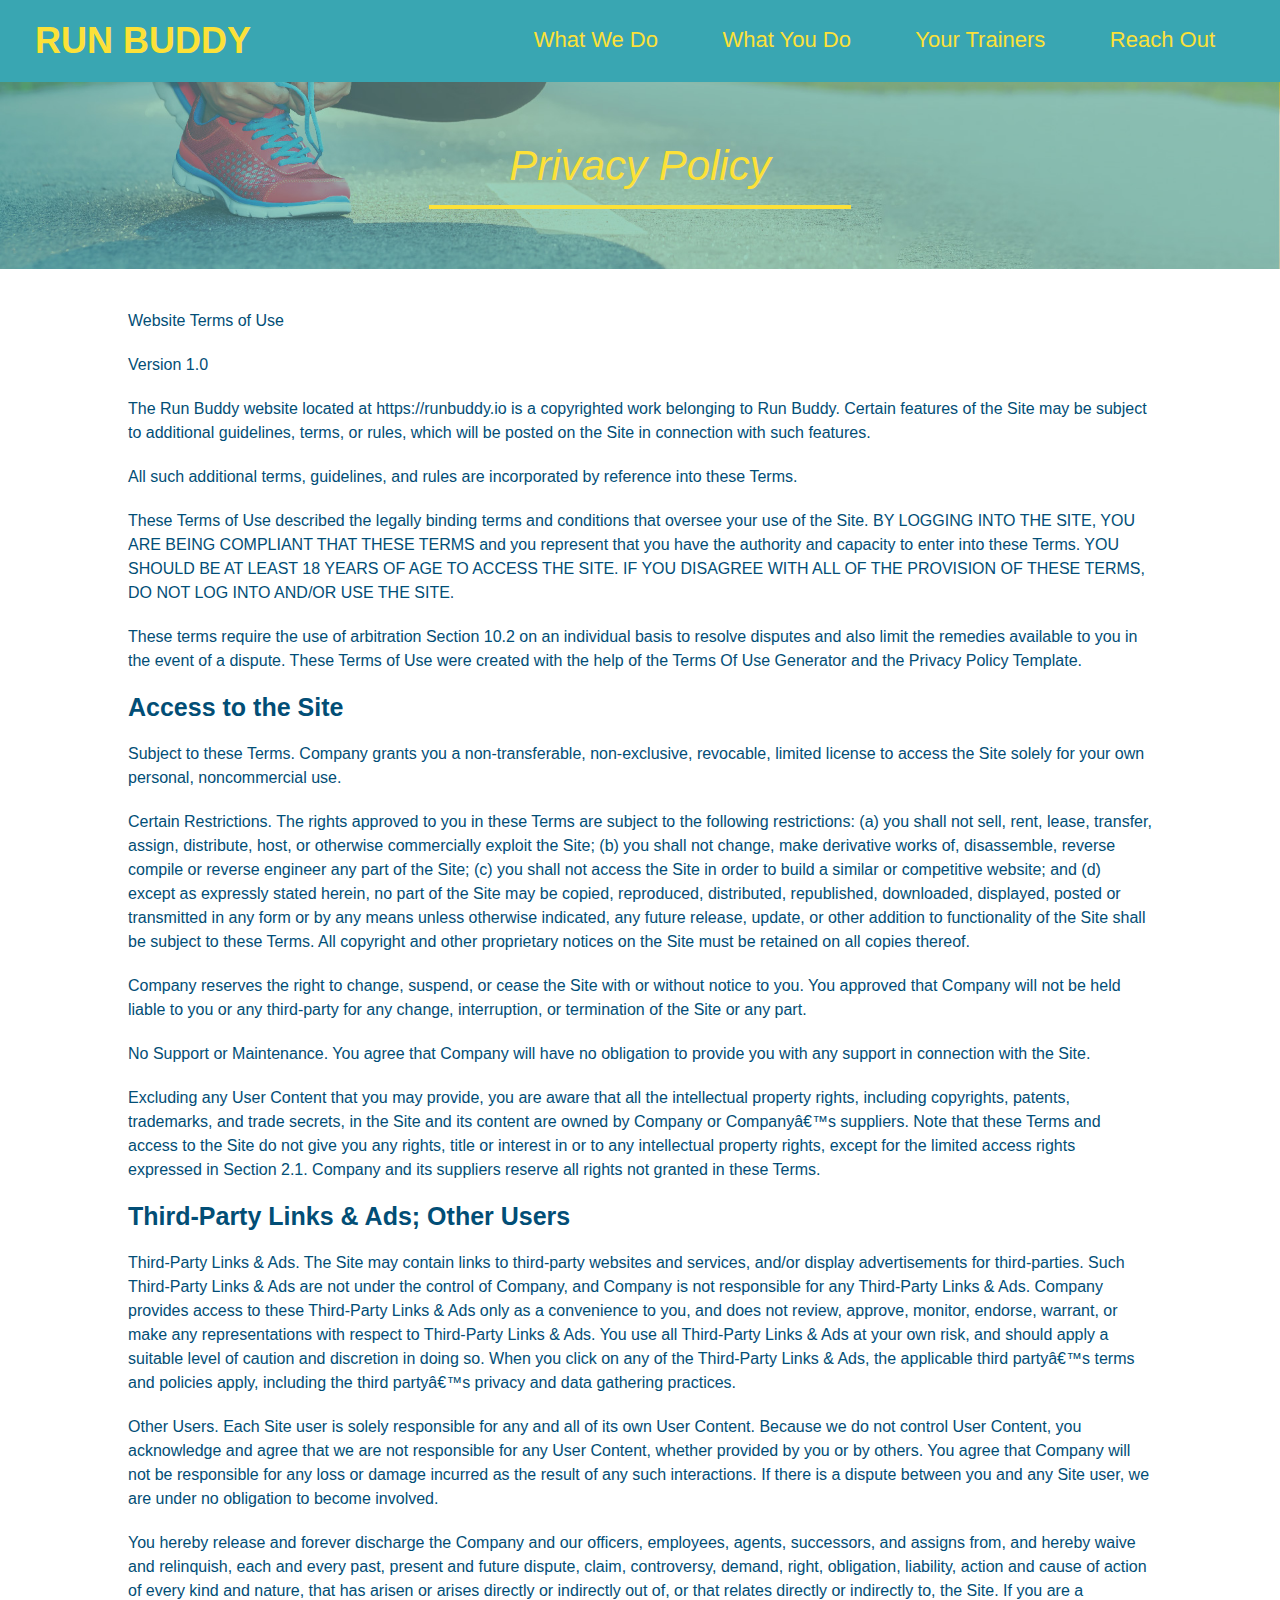
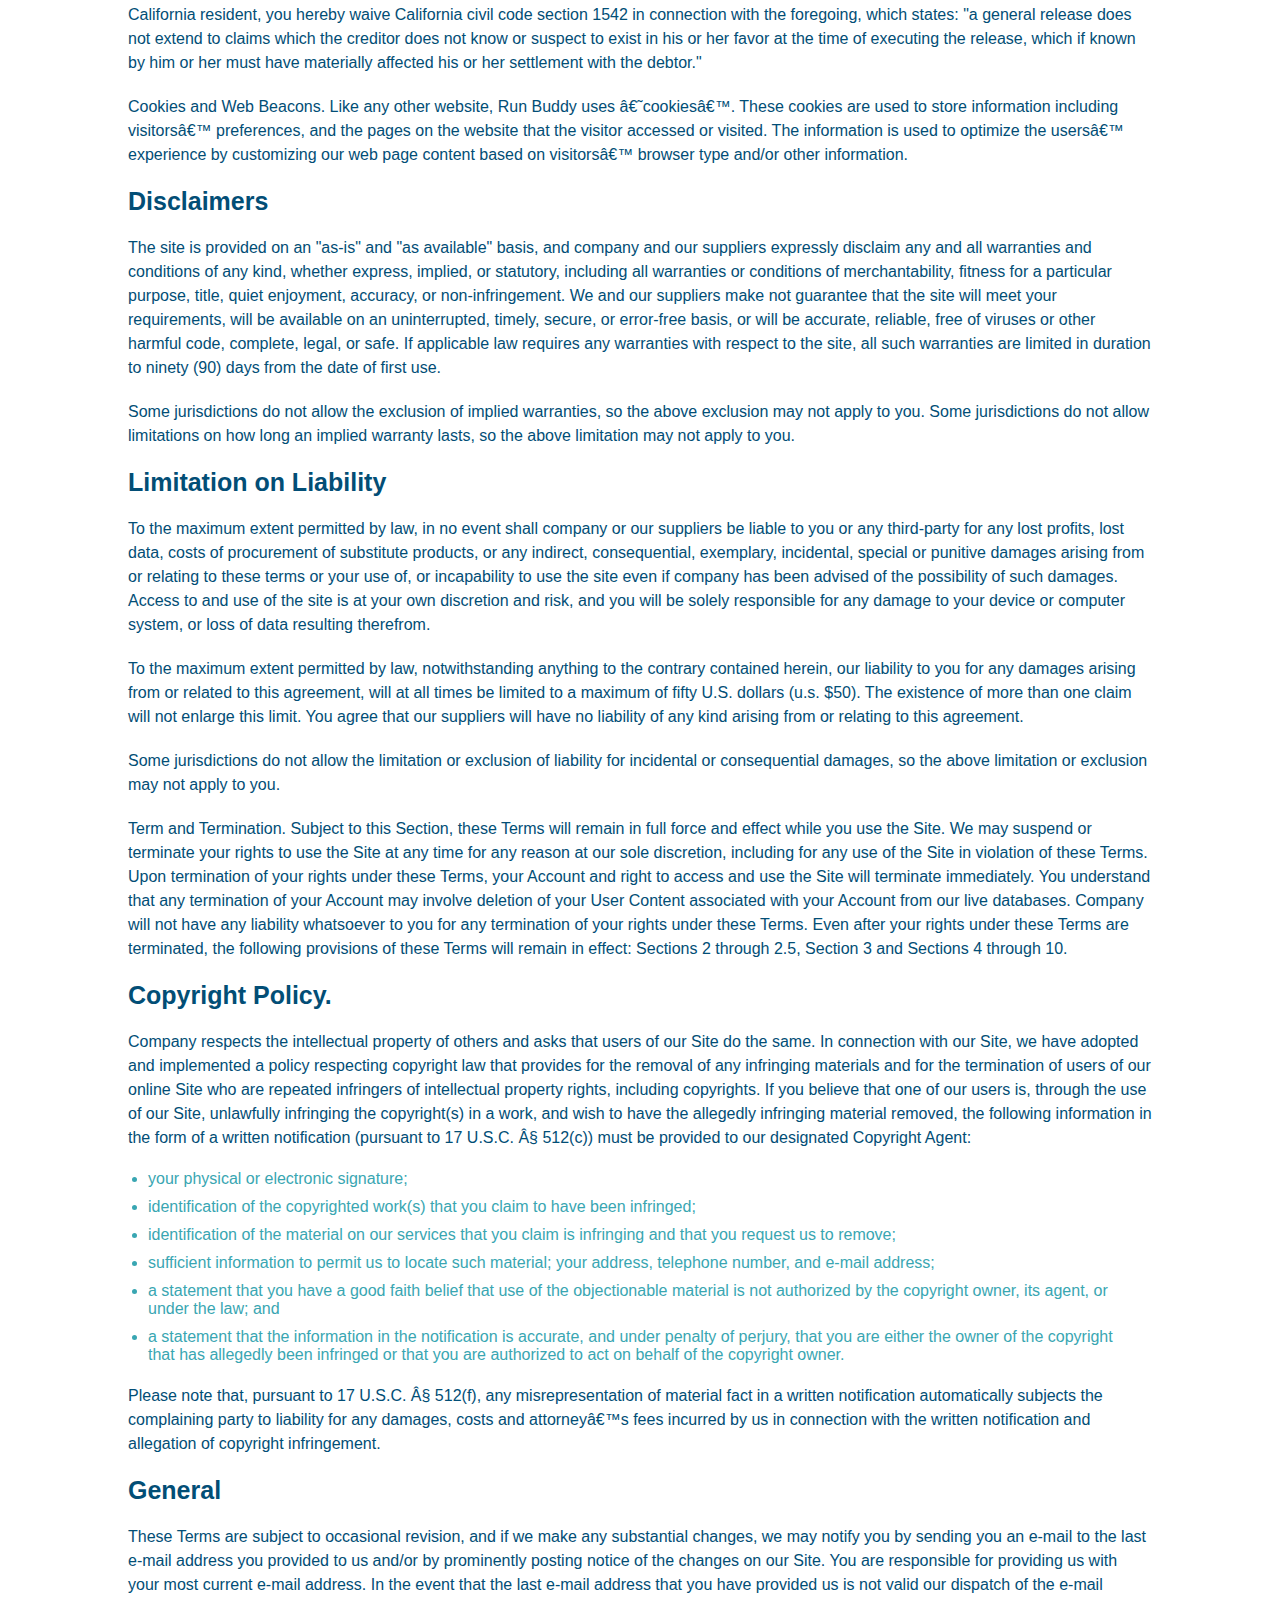
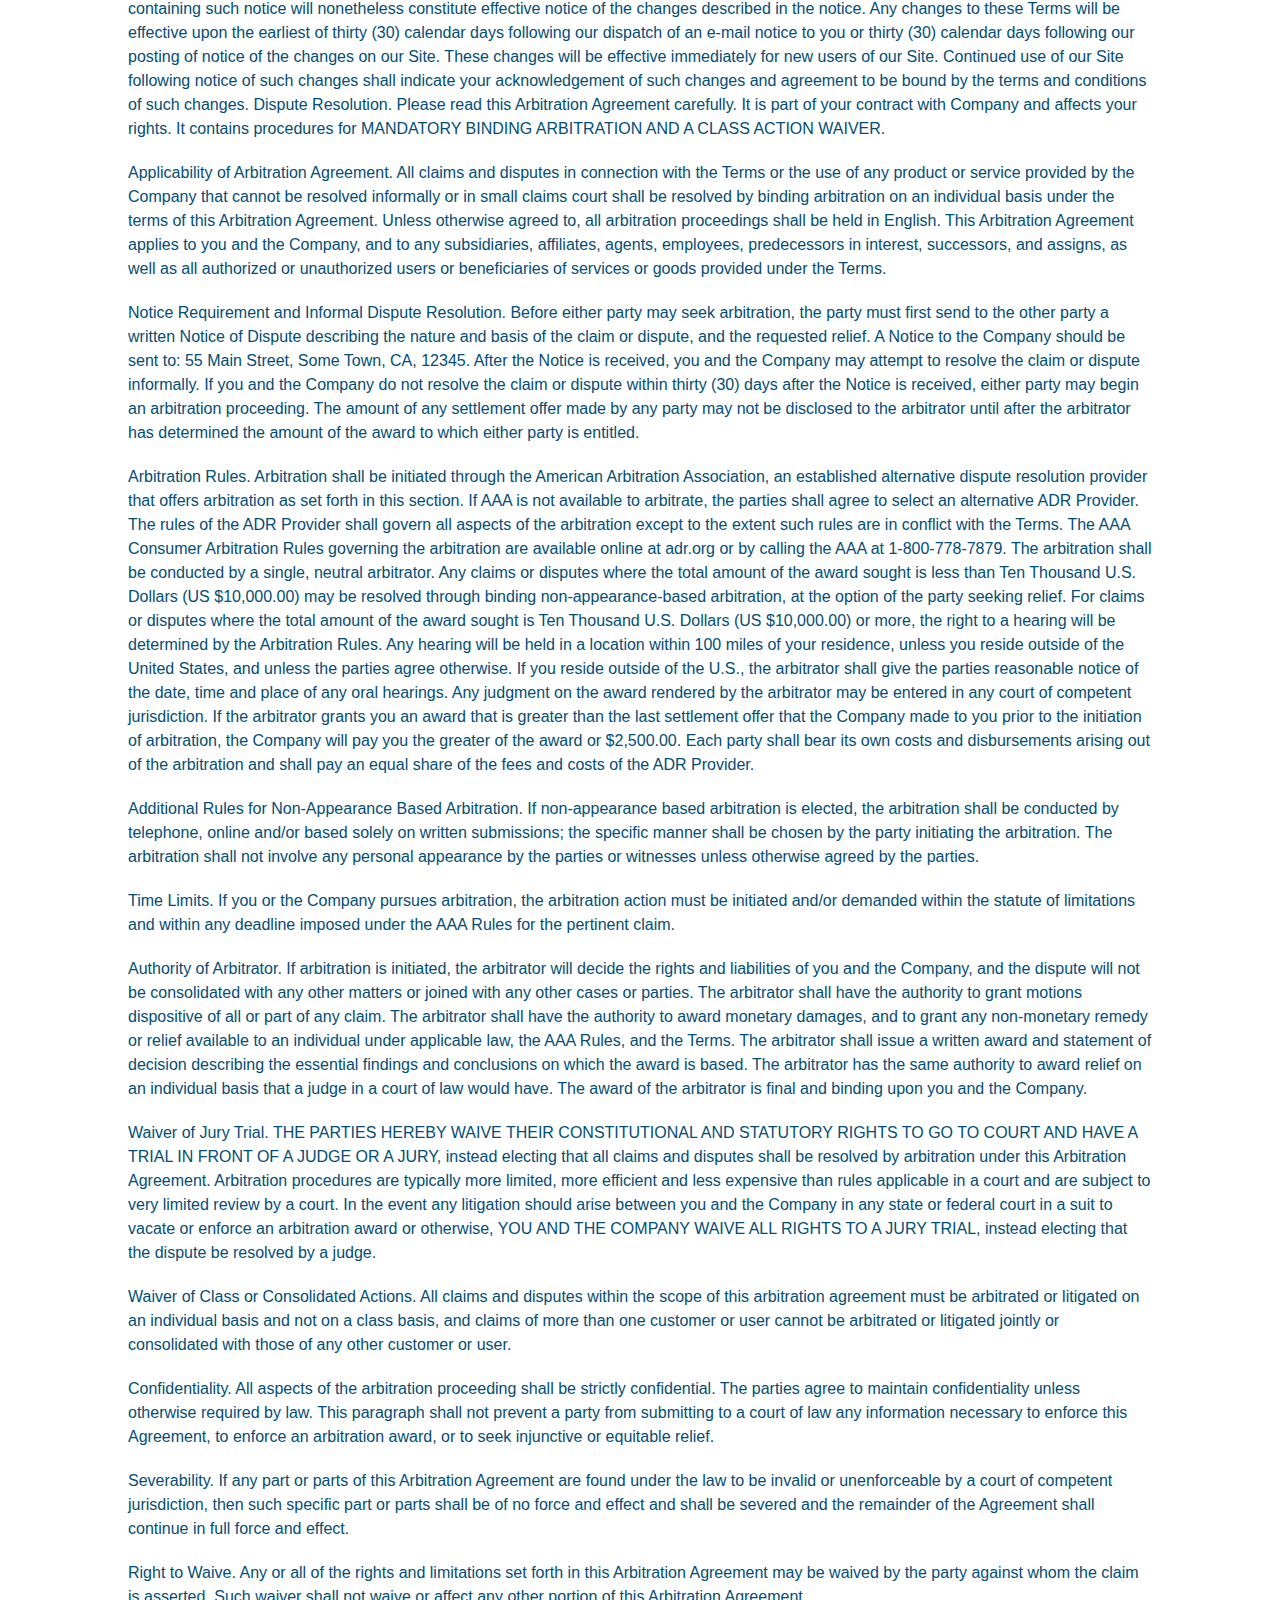
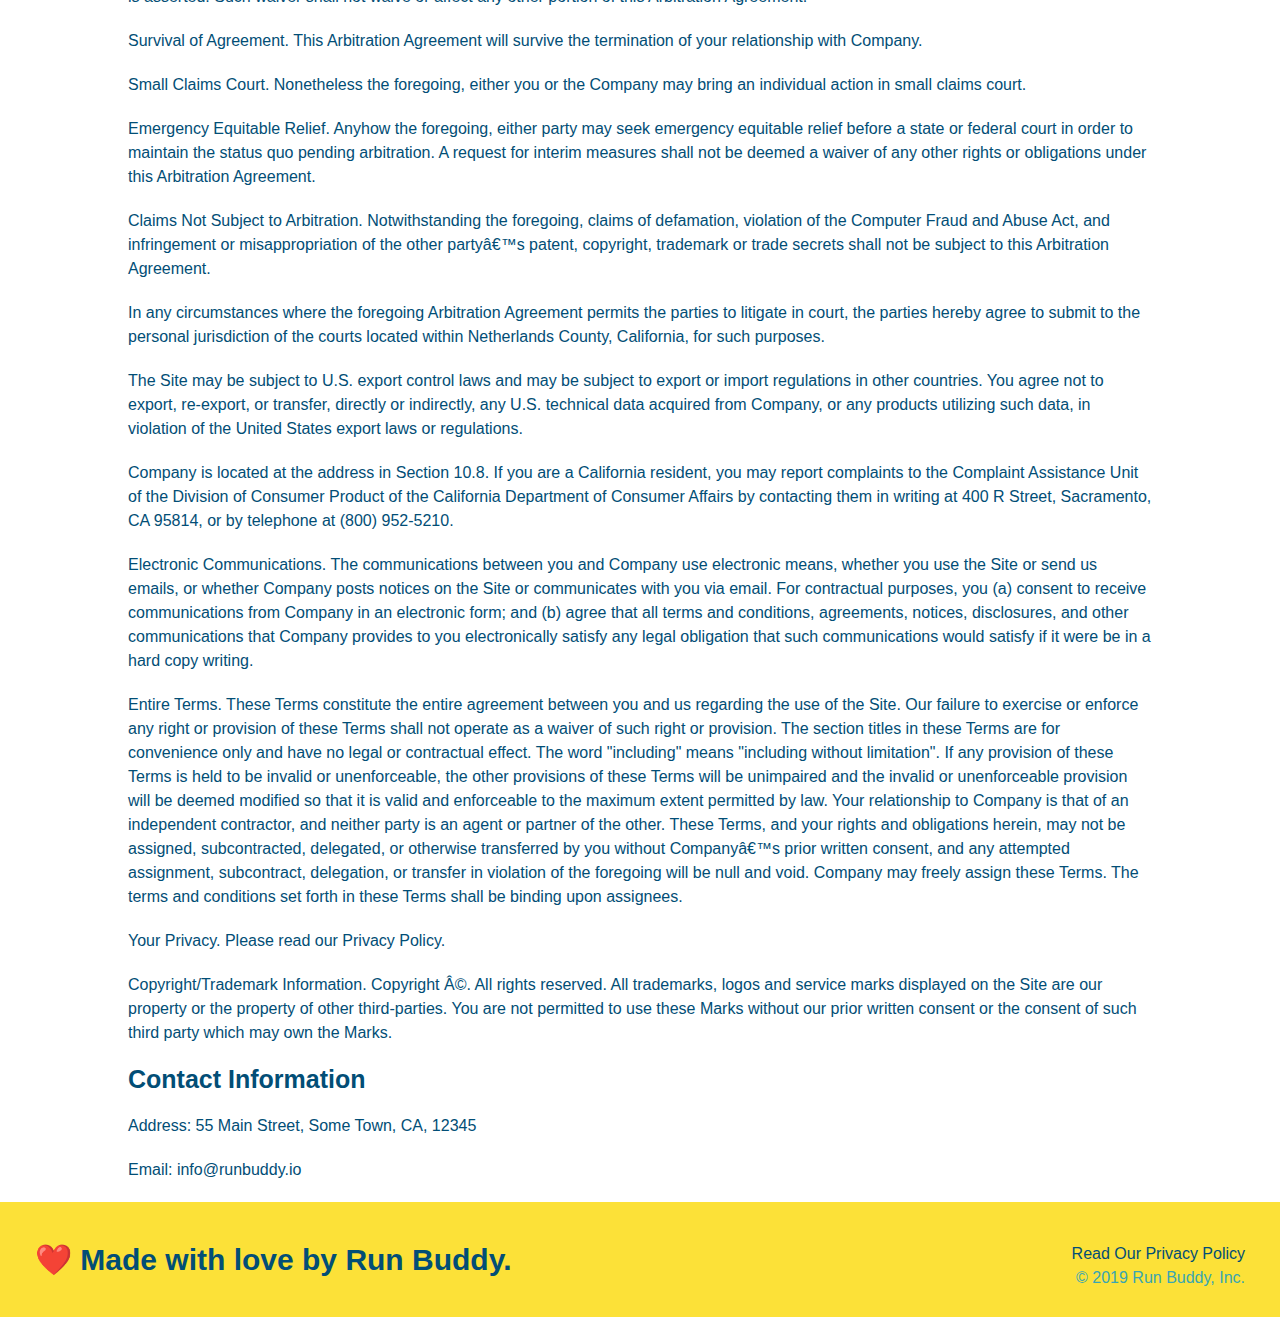
==== privacy-policy.html @ 0b74f3b2 "Project completed" ====
<!DOCTYPE html>
<html lang="en">
  <head>
    <meta charset="UTF-8" />
    <title>Privacy Policy - Run Buddy</title>
    <link rel="stylesheet" href="./assets/css/style.css" />
    <link rel="stylesheet" href="./assets/css/secondary-styles.css" />
  </head>

  <body>
    <header>
      <h1>
        <a href="/">RUN BUDDY</a>
      </h1>
      <nav>
        <ul>
          <li>
            <a href="./index.html#what-we-do">What We Do</a>
          </li>
          <li>
            <a href="./index.html#what-you-do">What You Do</a>
          </li>
          <li>
            <a href="./index.html#your-trainers">Your Trainers</a>
          </li>
          <li>
            <a href="./index.html#reach-out">Reach Out</a>
          </li>
        </ul>
      </nav>
    </header>

    <section class="hero">
      <h2 class="page-title">
        Privacy Policy
      </h2>
    </section>

    <article class="secondary-content">
      <p>
        Website Terms of Use
      </p>
      
      <p>
        Version 1.0
      </p>
      
      <p>
        The Run Buddy website located at https://runbuddy.io is a copyrighted work belonging to Run Buddy. Certain
        features of the Site may be subject to additional guidelines, terms, or rules, which will be posted on the Site
        in connection with such features.
      </p>
      
      <p>
        All such additional terms, guidelines, and rules are incorporated by reference into these Terms.
      </p>
      
      <p>
        These Terms of Use described the legally binding terms and conditions that oversee your use of the Site. BY
        LOGGING INTO THE SITE, YOU ARE BEING COMPLIANT THAT THESE TERMS and you represent that you have the authority
        and capacity to enter into these Terms. YOU SHOULD BE AT LEAST 18 YEARS OF AGE TO ACCESS THE SITE. IF YOU
        DISAGREE WITH ALL OF THE PROVISION OF THESE TERMS, DO NOT LOG INTO AND/OR USE THE SITE.
      </p>
      
      <p>
        These terms require the use of arbitration Section 10.2 on an individual basis to resolve disputes and also
        limit the remedies available to you in the event of a dispute. These Terms of Use were created with the help of
        the Terms Of Use Generator and the Privacy Policy Template.
      </p>
      
      <h3>
        Access to the Site
      </h3>
      
      <p>
        Subject to these Terms. Company grants you a non-transferable, non-exclusive, revocable, limited license to
        access the Site solely for your own personal, noncommercial use.
      </p>
      
      <p>
        Certain Restrictions. The rights approved to you in these Terms are subject to the following restrictions: (a)
        you shall not sell, rent, lease, transfer, assign, distribute, host, or otherwise commercially exploit the Site;
        (b) you shall not change, make derivative works of, disassemble, reverse compile or reverse engineer any part of
        the Site; (c) you shall not access the Site in order to build a similar or competitive website; and (d) except
        as expressly stated herein, no part of the Site may be copied, reproduced, distributed, republished, downloaded,
        displayed, posted or transmitted in any form or by any means unless otherwise indicated, any future release,
        update, or other addition to functionality of the Site shall be subject to these Terms. All copyright and other
        proprietary notices on the Site must be retained on all copies thereof.
      </p>
      
      <p>
        Company reserves the right to change, suspend, or cease the Site with or without notice to you. You approved
        that Company will not be held liable to you or any third-party for any change, interruption, or termination of
        the Site or any part.
      </p>
      
      <p>
        No Support or Maintenance. You agree that Company will have no obligation to provide you with any support in
        connection with the Site.
      </p>
      
      <p>
        Excluding any User Content that you may provide, you are aware that all the intellectual property rights,
        including copyrights, patents, trademarks, and trade secrets, in the Site and its content are owned by Company
        or Companyâ€™s suppliers. Note that these Terms and access to the Site do not give you any rights, title or
        interest in or to any intellectual property rights, except for the limited access rights expressed in Section
        2.1. Company and its suppliers reserve all rights not granted in these Terms.
      </p>
      
      <h3>
        Third-Party Links & Ads; Other Users
      </h3>
      
      <p>
        Third-Party Links & Ads. The Site may contain links to third-party websites and services, and/or display
        advertisements for third-parties. Such Third-Party Links & Ads are not under the control of Company, and Company
        is not responsible for any Third-Party Links & Ads. Company provides access to these Third-Party Links & Ads
        only as a convenience to you, and does not review, approve, monitor, endorse, warrant, or make any
        representations with respect to Third-Party Links & Ads. You use all Third-Party Links & Ads at your own risk,
        and should apply a suitable level of caution and discretion in doing so. When you click on any of the
        Third-Party Links & Ads, the applicable third partyâ€™s terms and policies apply, including the third partyâ€™s
        privacy and data gathering practices.
      </p>
      
      <p>
        Other Users. Each Site user is solely responsible for any and all of its own User Content. Because we do not
        control User Content, you acknowledge and agree that we are not responsible for any User Content, whether
        provided by you or by others. You agree that Company will not be responsible for any loss or damage incurred as
        the result of any such interactions. If there is a dispute between you and any Site user, we are under no
        obligation to become involved.
      </p>
      
      <p>
        You hereby release and forever discharge the Company and our officers, employees, agents, successors, and
        assigns from, and hereby waive and relinquish, each and every past, present and future dispute, claim,
        controversy, demand, right, obligation, liability, action and cause of action of every kind and nature, that has
        arisen or arises directly or indirectly out of, or that relates directly or indirectly to, the Site. If you are
        a California resident, you hereby waive California civil code section 1542 in connection with the foregoing,
        which states: "a general release does not extend to claims which the creditor does not know or suspect to exist
        in his or her favor at the time of executing the release, which if known by him or her must have materially
        affected his or her settlement with the debtor."
      </p>
      
      <p>
        Cookies and Web Beacons. Like any other website, Run Buddy uses â€˜cookiesâ€™. These cookies are used to store
        information including visitorsâ€™ preferences, and the pages on the website that the visitor accessed or visited.
        The information is used to optimize the usersâ€™ experience by customizing our web page content based on visitorsâ€™
        browser type and/or other information.
      </p>
      
      <h3>
        Disclaimers
      </h3>
      
      <p>
        The site is provided on an "as-is" and "as available" basis, and company and our suppliers expressly disclaim
        any and all warranties and conditions of any kind, whether express, implied, or statutory, including all
        warranties or conditions of merchantability, fitness for a particular purpose, title, quiet enjoyment, accuracy,
        or non-infringement. We and our suppliers make not guarantee that the site will meet your requirements, will be
        available on an uninterrupted, timely, secure, or error-free basis, or will be accurate, reliable, free of
        viruses or other harmful code, complete, legal, or safe. If applicable law requires any warranties with respect
        to the site, all such warranties are limited in duration to ninety (90) days from the date of first use.
      </p>
      
      <p>
        Some jurisdictions do not allow the exclusion of implied warranties, so the above exclusion may not apply to
        you. Some jurisdictions do not allow limitations on how long an implied warranty lasts, so the above limitation
        may not apply to you.
      </p>
      
      <h3>
        Limitation on Liability
      </h3>
      
      <p>
        To the maximum extent permitted by law, in no event shall company or our suppliers be liable to you or any
        third-party for any lost profits, lost data, costs of procurement of substitute products, or any indirect,
        consequential, exemplary, incidental, special or punitive damages arising from or relating to these terms or
        your use of, or incapability to use the site even if company has been advised of the possibility of such
        damages. Access to and use of the site is at your own discretion and risk, and you will be solely responsible
        for any damage to your device or computer system, or loss of data resulting therefrom.
      </p>
      
      <p>
        To the maximum extent permitted by law, notwithstanding anything to the contrary contained herein, our liability
        to you for any damages arising from or related to this agreement, will at all times be limited to a maximum of
        fifty U.S. dollars (u.s. $50). The existence of more than one claim will not enlarge this limit. You agree that
        our suppliers will have no liability of any kind arising from or relating to this agreement.
      </p>
      
      <p>
        Some jurisdictions do not allow the limitation or exclusion of liability for incidental or consequential
        damages, so the above limitation or exclusion may not apply to you.
      </p>
      
      <p>
        Term and Termination. Subject to this Section, these Terms will remain in full force and effect while you use
        the Site. We may suspend or terminate your rights to use the Site at any time for any reason at our sole
        discretion, including for any use of the Site in violation of these Terms. Upon termination of your rights under
        these Terms, your Account and right to access and use the Site will terminate immediately. You understand that
        any termination of your Account may involve deletion of your User Content associated with your Account from our
        live databases. Company will not have any liability whatsoever to you for any termination of your rights under
        these Terms. Even after your rights under these Terms are terminated, the following provisions of these Terms
        will remain in effect: Sections 2 through 2.5, Section 3 and Sections 4 through 10.
      </p>
      
      <h3>
        Copyright Policy.
      </h3>
      
      <p>
        Company respects the intellectual property of others and asks that users of our Site do the same. In connection
        with our Site, we have adopted and implemented a policy respecting copyright law that provides for the removal
        of any infringing materials and for the termination of users of our online Site who are repeated infringers of
        intellectual property rights, including copyrights. If you believe that one of our users is, through the use of
        our Site, unlawfully infringing the copyright(s) in a work, and wish to have the allegedly infringing material
        removed, the following information in the form of a written notification (pursuant to 17 U.S.C. Â§ 512(c)) must
        be provided to our designated Copyright Agent:
      </p>
      
      <ul>
        <li>
          your physical or electronic signature;
        </li>
        <li>
          identification of the copyrighted work(s) that you claim to have been infringed;
        </li>
        <li>
          identification of the material on our services that you claim is infringing and that you request us to remove;
        </li>
        <li>
          sufficient information to permit us to locate such material; your address, telephone number, and e-mail
          address;
        </li>
        <li>
          a statement that you have a good faith belief that use of the objectionable material is not authorized by the
          copyright owner, its agent, or under the law; and
        </li>
        <li>
          a statement that the information in the notification is accurate, and under penalty of perjury, that you are
          either the owner of the copyright that has allegedly been infringed or that you are authorized to act on
          behalf of the copyright owner.
        </li>
      </ul>
      
      <p>
        Please note that, pursuant to 17 U.S.C. Â§ 512(f), any misrepresentation of material fact in a written
        notification automatically subjects the complaining party to liability for any damages, costs and attorneyâ€™s
        fees incurred by us in connection with the written notification and allegation of copyright infringement.
      </p>
      
      <h3>
        General
      </h3>
      
      <p>
        These Terms are subject to occasional revision, and if we make any substantial changes, we may notify you by
        sending you an e-mail to the last e-mail address you provided to us and/or by prominently posting notice of the
        changes on our Site. You are responsible for providing us with your most current e-mail address. In the event
        that the last e-mail address that you have provided us is not valid our dispatch of the e-mail containing such
        notice will nonetheless constitute effective notice of the changes described in the notice. Any changes to these
        Terms will be effective upon the earliest of thirty (30) calendar days following our dispatch of an e-mail
        notice to you or thirty (30) calendar days following our posting of notice of the changes on our Site. These
        changes will be effective immediately for new users of our Site. Continued use of our Site following notice of
        such changes shall indicate your acknowledgement of such changes and agreement to be bound by the terms and
        conditions of such changes. Dispute Resolution. Please read this Arbitration Agreement carefully. It is part of
        your contract with Company and affects your rights. It contains procedures for MANDATORY BINDING ARBITRATION AND
        A CLASS ACTION WAIVER.
      </p>
      
      <p>
        Applicability of Arbitration Agreement. All claims and disputes in connection with the Terms or the use of any
        product or service provided by the Company that cannot be resolved informally or in small claims court shall be
        resolved by binding arbitration on an individual basis under the terms of this Arbitration Agreement. Unless
        otherwise agreed to, all arbitration proceedings shall be held in English. This Arbitration Agreement applies to
        you and the Company, and to any subsidiaries, affiliates, agents, employees, predecessors in interest,
        successors, and assigns, as well as all authorized or unauthorized users or beneficiaries of services or goods
        provided under the Terms.
      </p>
      
      <p>
        Notice Requirement and Informal Dispute Resolution. Before either party may seek arbitration, the party must
        first send to the other party a written Notice of Dispute describing the nature and basis of the claim or
        dispute, and the requested relief. A Notice to the Company should be sent to: 55 Main Street, Some Town, CA,
        12345. After the Notice is received, you and the Company may attempt to resolve the claim or dispute informally.
        If you and the Company do not resolve the claim or dispute within thirty (30) days after the Notice is received,
        either party may begin an arbitration proceeding. The amount of any settlement offer made by any party may not
        be disclosed to the arbitrator until after the arbitrator has determined the amount of the award to which either
        party is entitled.
      </p>
      
      <p>
        Arbitration Rules. Arbitration shall be initiated through the American Arbitration Association, an established
        alternative dispute resolution provider that offers arbitration as set forth in this section. If AAA is not
        available to arbitrate, the parties shall agree to select an alternative ADR Provider. The rules of the ADR
        Provider shall govern all aspects of the arbitration except to the extent such rules are in conflict with the
        Terms. The AAA Consumer Arbitration Rules governing the arbitration are available online at adr.org or by
        calling the AAA at 1-800-778-7879. The arbitration shall be conducted by a single, neutral arbitrator. Any
        claims or disputes where the total amount of the award sought is less than Ten Thousand U.S. Dollars (US
        $10,000.00) may be resolved through binding non-appearance-based arbitration, at the option of the party seeking
        relief. For claims or disputes where the total amount of the award sought is Ten Thousand U.S. Dollars (US
        $10,000.00) or more, the right to a hearing will be determined by the Arbitration Rules. Any hearing will be
        held in a location within 100 miles of your residence, unless you reside outside of the United States, and
        unless the parties agree otherwise. If you reside outside of the U.S., the arbitrator shall give the parties
        reasonable notice of the date, time and place of any oral hearings. Any judgment on the award rendered by the
        arbitrator may be entered in any court of competent jurisdiction. If the arbitrator grants you an award that is
        greater than the last settlement offer that the Company made to you prior to the initiation of arbitration, the
        Company will pay you the greater of the award or $2,500.00. Each party shall bear its own costs and
        disbursements arising out of the arbitration and shall pay an equal share of the fees and costs of the ADR
        Provider.
      </p>
      
      <p>
        Additional Rules for Non-Appearance Based Arbitration. If non-appearance based arbitration is elected, the
        arbitration shall be conducted by telephone, online and/or based solely on written submissions; the specific
        manner shall be chosen by the party initiating the arbitration. The arbitration shall not involve any personal
        appearance by the parties or witnesses unless otherwise agreed by the parties.
      </p>
      
      <p>
        Time Limits. If you or the Company pursues arbitration, the arbitration action must be initiated and/or demanded
        within the statute of limitations and within any deadline imposed under the AAA Rules for the pertinent claim.
      </p>
      
      <p>
        Authority of Arbitrator. If arbitration is initiated, the arbitrator will decide the rights and liabilities of
        you and the Company, and the dispute will not be consolidated with any other matters or joined with any other
        cases or parties. The arbitrator shall have the authority to grant motions dispositive of all or part of any
        claim. The arbitrator shall have the authority to award monetary damages, and to grant any non-monetary remedy
        or relief available to an individual under applicable law, the AAA Rules, and the Terms. The arbitrator shall
        issue a written award and statement of decision describing the essential findings and conclusions on which the
        award is based. The arbitrator has the same authority to award relief on an individual basis that a judge in a
        court of law would have. The award of the arbitrator is final and binding upon you and the Company.
      </p>
      
      <p>
        Waiver of Jury Trial. THE PARTIES HEREBY WAIVE THEIR CONSTITUTIONAL AND STATUTORY RIGHTS TO GO TO COURT AND HAVE
        A TRIAL IN FRONT OF A JUDGE OR A JURY, instead electing that all claims and disputes shall be resolved by
        arbitration under this Arbitration Agreement. Arbitration procedures are typically more limited, more efficient
        and less expensive than rules applicable in a court and are subject to very limited review by a court. In the
        event any litigation should arise between you and the Company in any state or federal court in a suit to vacate
        or enforce an arbitration award or otherwise, YOU AND THE COMPANY WAIVE ALL RIGHTS TO A JURY TRIAL, instead
        electing that the dispute be resolved by a judge.
      </p>
      
      <p>
        Waiver of Class or Consolidated Actions. All claims and disputes within the scope of this arbitration agreement
        must be arbitrated or litigated on an individual basis and not on a class basis, and claims of more than one
        customer or user cannot be arbitrated or litigated jointly or consolidated with those of any other customer or
        user.
      </p>
      
      <p>
        Confidentiality. All aspects of the arbitration proceeding shall be strictly confidential. The parties agree to
        maintain confidentiality unless otherwise required by law. This paragraph shall not prevent a party from
        submitting to a court of law any information necessary to enforce this Agreement, to enforce an arbitration
        award, or to seek injunctive or equitable relief.
      </p>
      
      <p>
        Severability. If any part or parts of this Arbitration Agreement are found under the law to be invalid or
        unenforceable by a court of competent jurisdiction, then such specific part or parts shall be of no force and
        effect and shall be severed and the remainder of the Agreement shall continue in full force and effect.
      </p>
      
      <p>
        Right to Waive. Any or all of the rights and limitations set forth in this Arbitration Agreement may be waived
        by the party against whom the claim is asserted. Such waiver shall not waive or affect any other portion of this
        Arbitration Agreement.
      </p>
      
      <p>
        Survival of Agreement. This Arbitration Agreement will survive the termination of your relationship with
        Company.
      </p>
      
      <p>
        Small Claims Court. Nonetheless the foregoing, either you or the Company may bring an individual action in small
        claims court.
      </p>
      
      <p>
        Emergency Equitable Relief. Anyhow the foregoing, either party may seek emergency equitable relief before a
        state or federal court in order to maintain the status quo pending arbitration. A request for interim measures
        shall not be deemed a waiver of any other rights or obligations under this Arbitration Agreement.
      </p>
      
      <p>
        Claims Not Subject to Arbitration. Notwithstanding the foregoing, claims of defamation, violation of the
        Computer Fraud and Abuse Act, and infringement or misappropriation of the other partyâ€™s patent, copyright,
        trademark or trade secrets shall not be subject to this Arbitration Agreement.
      </p>
      
      <p>
        In any circumstances where the foregoing Arbitration Agreement permits the parties to litigate in court, the
        parties hereby agree to submit to the personal jurisdiction of the courts located within Netherlands County,
        California, for such purposes.
      </p>
      
      <p>
        The Site may be subject to U.S. export control laws and may be subject to export or import regulations in other
        countries. You agree not to export, re-export, or transfer, directly or indirectly, any U.S. technical data
        acquired from Company, or any products utilizing such data, in violation of the United States export laws or
        regulations.
      </p>
      
      <p>
        Company is located at the address in Section 10.8. If you are a California resident, you may report complaints
        to the Complaint Assistance Unit of the Division of Consumer Product of the California Department of Consumer
        Affairs by contacting them in writing at 400 R Street, Sacramento, CA 95814, or by telephone at (800) 952-5210.
      </p>
      
      <p>
        Electronic Communications. The communications between you and Company use electronic means, whether you use the
        Site or send us emails, or whether Company posts notices on the Site or communicates with you via email. For
        contractual purposes, you (a) consent to receive communications from Company in an electronic form; and (b)
        agree that all terms and conditions, agreements, notices, disclosures, and other communications that Company
        provides to you electronically satisfy any legal obligation that such communications would satisfy if it were be
        in a hard copy writing.
      </p>
      
      <p>
        Entire Terms. These Terms constitute the entire agreement between you and us regarding the use of the Site. Our
        failure to exercise or enforce any right or provision of these Terms shall not operate as a waiver of such right
        or provision. The section titles in these Terms are for convenience only and have no legal or contractual
        effect. The word "including" means "including without limitation". If any provision of these Terms is held to be
        invalid or unenforceable, the other provisions of these Terms will be unimpaired and the invalid or
        unenforceable provision will be deemed modified so that it is valid and enforceable to the maximum extent
        permitted by law. Your relationship to Company is that of an independent contractor, and neither party is an
        agent or partner of the other. These Terms, and your rights and obligations herein, may not be assigned,
        subcontracted, delegated, or otherwise transferred by you without Companyâ€™s prior written consent, and any
        attempted assignment, subcontract, delegation, or transfer in violation of the foregoing will be null and void.
        Company may freely assign these Terms. The terms and conditions set forth in these Terms shall be binding upon
        assignees.
      </p>
      
      <p>
        Your Privacy. Please read our Privacy Policy.
      </p>
      
      <p>
        Copyright/Trademark Information. Copyright Â©. All rights reserved. All trademarks, logos and service marks
        displayed on the Site are our property or the property of other third-parties. You are not permitted to use
        these Marks without our prior written consent or the consent of such third party which may own the Marks.
      </p>
      
      <h3>
        Contact Information
      </h3>
      
      <p>
        Address: 55 Main Street, Some Town, CA, 12345
      </p>
      
      <p>
        Email: info@runbuddy.io
      </p>

    </article>

    <footer>
      <h2>❤️ Made with love by Run Buddy.</h2>
      <div>
        <a>Read Our Privacy Policy</a><br />
        &copy; 2019 Run Buddy, Inc.
      </div>
    </footer>
  </body>
</html>
---- assets/css/style.css ----
* {
  margin: 0;
  padding: 0;
  box-sizing: border-box;
}

body {
  color: #39a6b2;
  font-family: Helvetica, Arial, sans-serif;
}

header {
  padding: 20px 35px;
  background-color: #39a6b2;
}

header h1 {
  font-weight: bold;
  font-size: 36px;
  color: #fce138;
  margin: 0;
  display: inline;
}

header a {
  text-decoration: none;
  color: #fce138;
}

header nav {
  float: right;
  margin: 7px 0;
}

header nav ul li {
  display: inline;
}

header nav ul li a {
  margin: 0 30px;
  font-weight: lighter;
  font-size: 22px;
}

footer {
  background: #fce138;
  width: 100%;
  padding: 40px 35px;
}

footer h2 {
  display: inline;
  color: #024e76;
  font-size: 30px;
  margin: 0;
}

footer div {
  float: right;
  line-height: 1.5;
  text-align: right;
}

footer a{
  color: #024e76;
}

section {
  padding: 60px;
}

.hero {
    background-image: url("../images/hero-bg.jpg");
    height: 600px;
    background-size: cover;
    background-position: center;
    position: relative;
}

.hero-form {
  border: solid 3px #024e76;
  background-color: #fce138;
  padding: 20px;
  width: 500px;
  color: #024e76;
  position: absolute;
  bottom: 120px;
  right: 140px;
}

.hero-form h3 {
  font-size: 24px;
  margin: 0;
}

.hero-form p {
  margin: 5px 0 15px 0;
}

.form-input {
  border: 1px solid #024e76;
  display: block;
  padding: 7px 15px;
  font-size: 16px;
  color: #024e76;
  width: 100%;
  margin-bottom: 15px;
}

.hero-form label {
  margin: 0 5px;
}

.hero-form button {
  color: #fce138;
  background-color: #024e76;
  border: none;
  padding: 10px 20px;
  font-size: 16px;
}

.intro {
  text-align: center;
}

.intro p {
  line-height: 1.7;
  color: #39a6b2;
  width: 80%;
  font-size: 20px;
  margin: 0 auto;
}

.steps {
  text-align: center;
  background: #fce138;
}

.section-title {
  font-size: 55px;
  color: #024e76;
  margin-bottom: 35px;
  padding: 0 100px 20px 100px;
  display: inline-block;
  border-bottom: 3px solid;
}

.primary-border {
  border-color: #fce138;
}

.secondary-border {
  border-color: #39a6b2;
}

.steps div {
  margin-bottom: 80px;
}

.steps img {
  width: 15%;
  margin: 10px 0;
}

.steps h3 {
  color: #024e76;
  font-size: 46px;
  margin-top: 10px;
}

.steps p {
  color: #39a6b2;
  font-size: 23px;
}

.steps span {
  font-size: 38px;
}

.trainers {
  text-align: center;
}

.trainer {
  width: 900px;
  margin: 0 auto 30px auto;
  background: #024e76;
  color: #fce138;
  overflow: auto;
}

.trainer img {
  width: 35%;
  float: left;
}

.trainer-bio {
  padding: 35px;
  float: left;
  width: 65%;
}

.text-left {
  text-align: left;
}

.text-right {
  text-align: right;
}

.trainer-bio h3 {
  font-size: 32px;
  margin-bottom: 8px;
}

.trainer-bio h4 {
  font-weight: lighter;
  font-size: 26px;
  margin-bottom: 25px;
}

.trainer-bio p {
  font-size: 17px;
  line-height: 1.3;
}

.contact {
  text-align: center;
  background-color: #024e76;
}

.contact h2 {
  color: #fce138
}

.contact-info iframe {
  width: 400px;
  height: 400px;
}

.contact-info div {
  width: 410px;
  display: inline-block;
  vertical-align: top;
  text-align: left;
  margin: 30px 0 0 60px;
  color: white;
}

.contact-info h3 {
  color: #fce138;
  font-size: 32px;
}

.contact-info p, .contact-info address {
  margin: 20px 0;
  line-height: 1.5;
  font-size: 20px;
  font-style: normal;
}

.contact-info a{
  color: #fce138;
}

/* REACH OUT STYLES END */
---- assets/css/secondary-styles.css ----
.hero {
  background-position: bottom;
  height: auto;
  text-align: center;
  margin-bottom: 40px;
}

.page-title {
  color: #fce138;
  display: inline-block;
  border-bottom: solid 4px #fce138;
  padding: 0 80px 15px 80px;
  font-weight: normal;
  font-size: 42px;
  font-style: italic;
}

.secondary-content {
  width: 80%;
  margin: 0 auto 0 auto;
  color: #024e76;
}

.secondary-content h3 {
  font-size: 25px;
  margin: 20px 0;
}

.secondary-content p {
  font-size: 16px;
  line-height: 1.5;
  margin: 20px 0;
}

.secondary-content ul {
  margin: 15px 20px;
}

.secondary-content li {
  color: #39a6b2;
  margin: 10px 0;
}
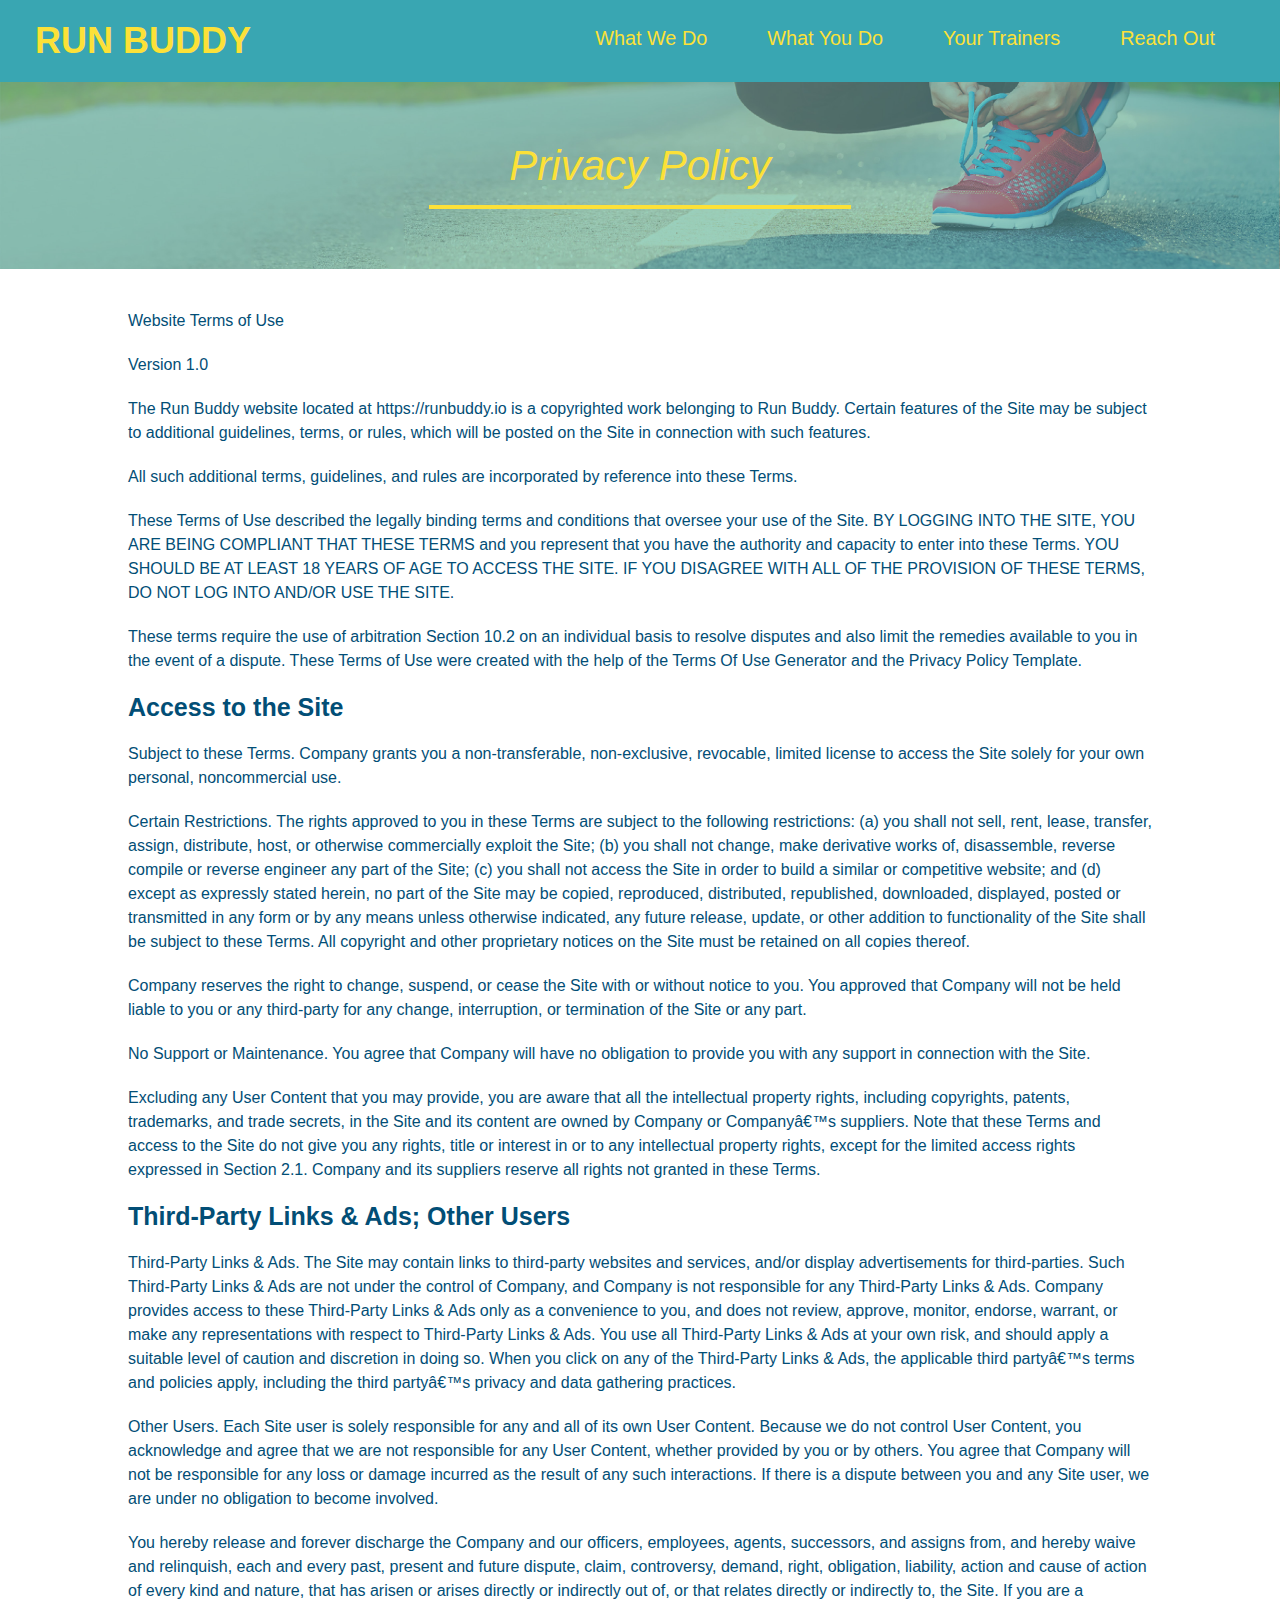
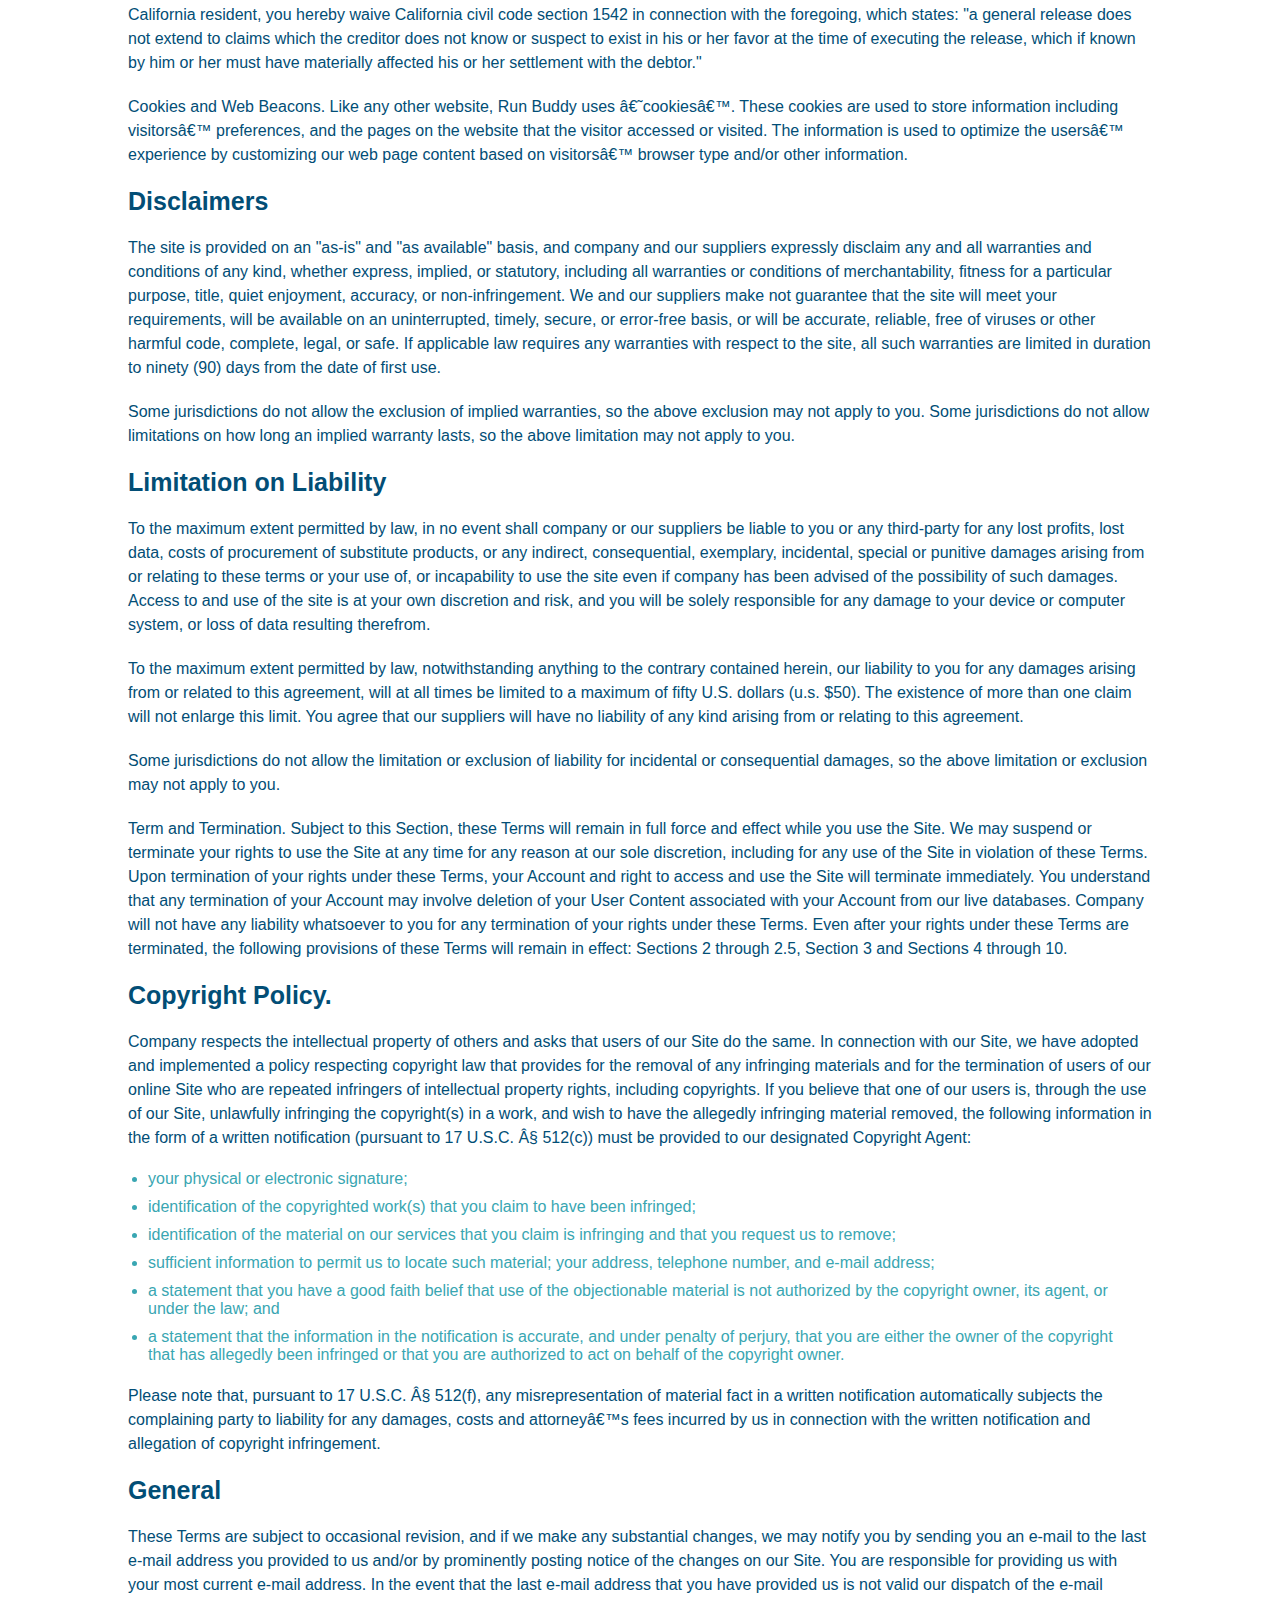
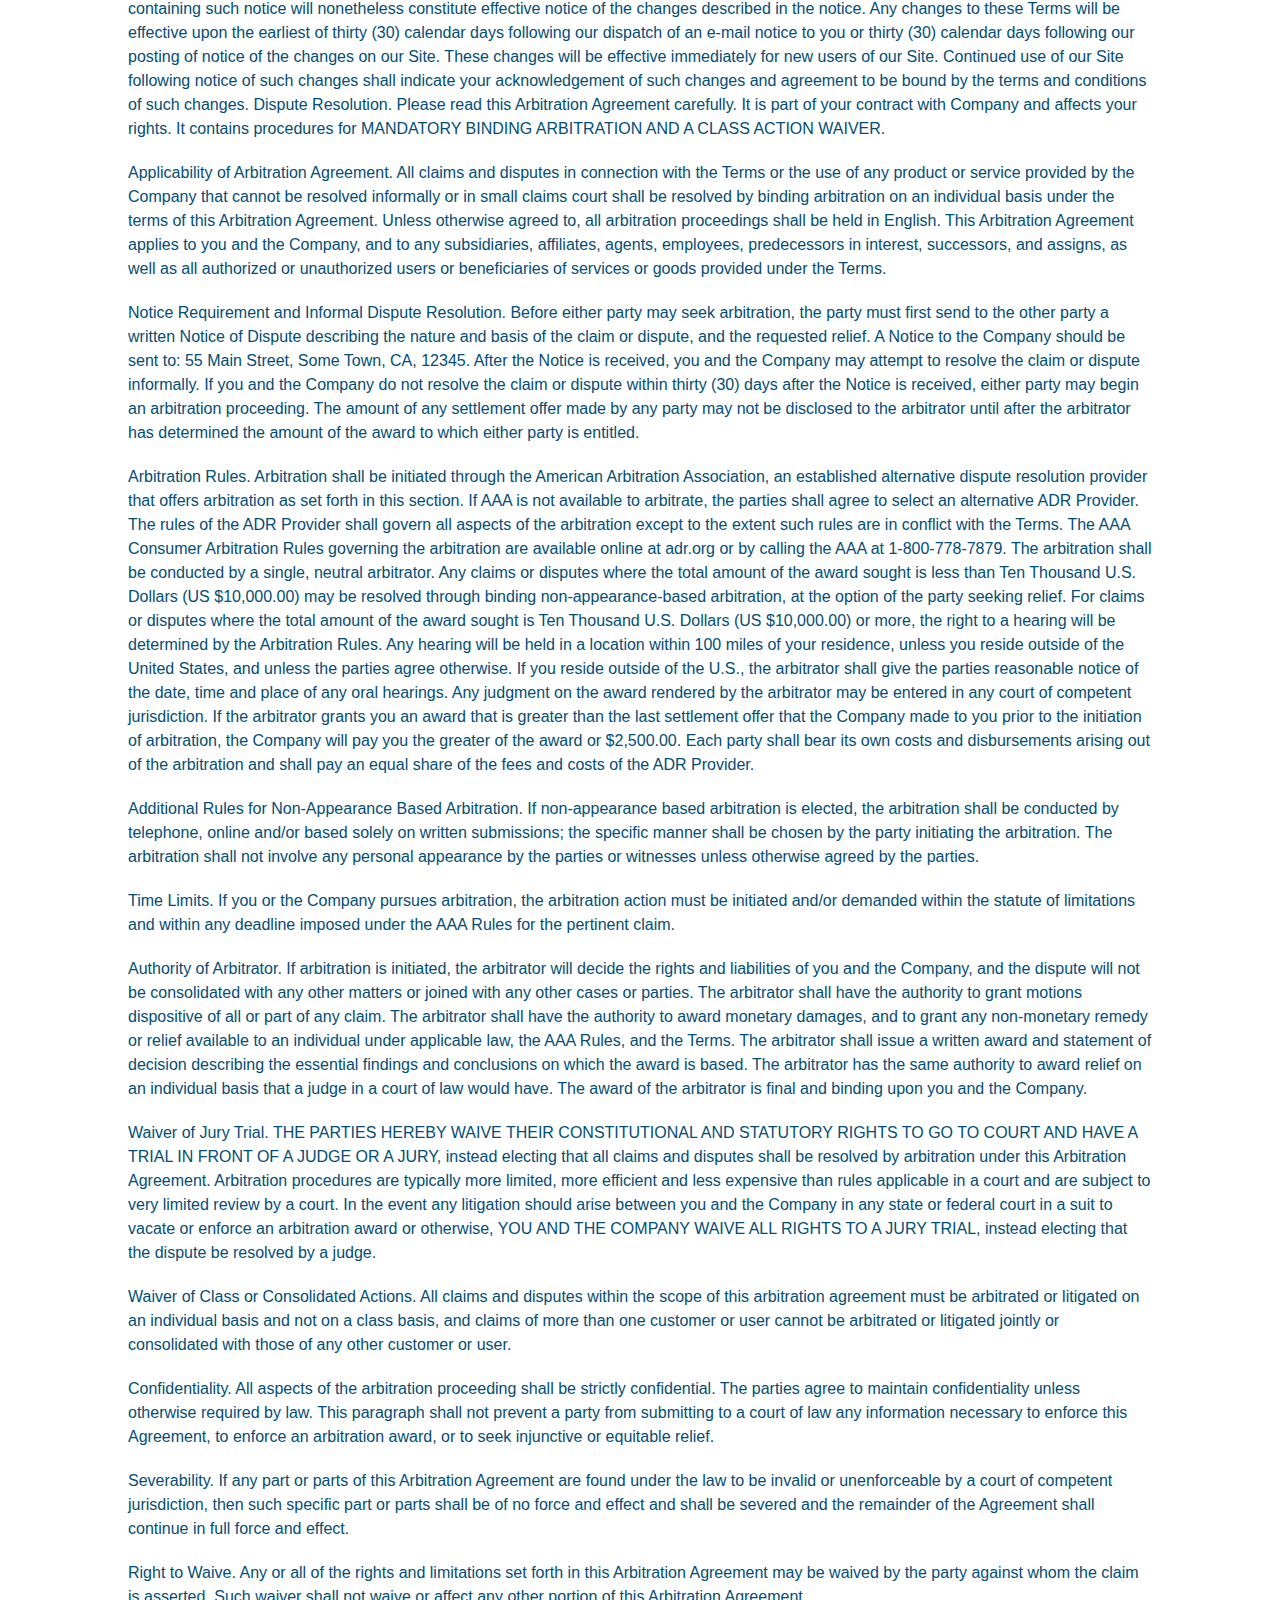
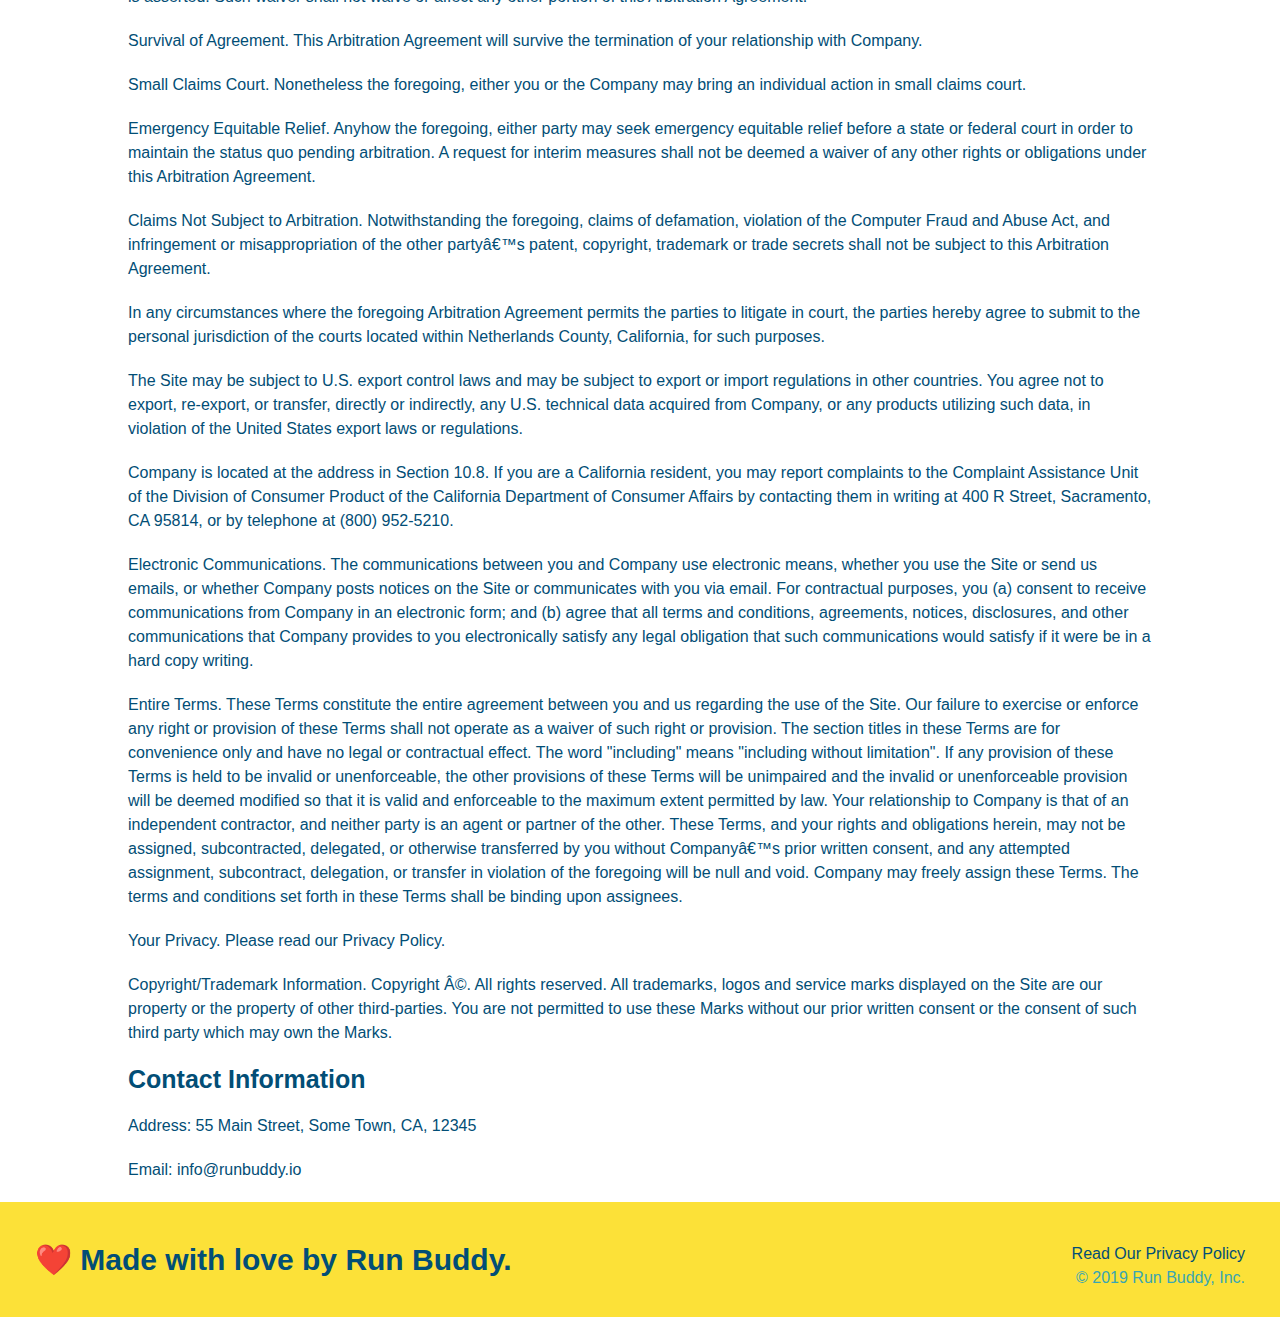
==== commit 92d31693: "add flexbox to the hero. should have been during module 2.7" ====
--- a/privacy-policy.html
+++ b/privacy-policy.html
@@ -5,6 +5,9 @@
     <title>Privacy Policy - Run Buddy</title>
     <link rel="stylesheet" href="./assets/css/style.css" />
     <link rel="stylesheet" href="./assets/css/secondary-styles.css" />
+
+    <meta name="viewport" content="width=device-width, initial-scale=1.0" />
+    
   </head>
 
   <body>
--- a/assets/css/style.css
+++ b/assets/css/style.css
@@ -12,6 +12,9 @@
 header {
   padding: 20px 35px;
   background-color: #39a6b2;
+  display: flex;
+  justify-content: space-between;
+  flex-wrap: wrap;
 }
 
 header h1 {
@@ -19,7 +22,6 @@
   font-size: 36px;
   color: #fce138;
   margin: 0;
-  display: inline;
 }
 
 header a {
@@ -28,18 +30,21 @@
 }
 
 header nav {
-  float: right;
   margin: 7px 0;
 }
 
-header nav ul li {
-  display: inline;
+header nav ul {
+    display: flex;
+    flex-wrap: wrap;
+    justify-content: space-between;
+    align-items: center;
+    list-style: none;
 }
 
 header nav ul li a {
   margin: 0 30px;
   font-weight: lighter;
-  font-size: 22px;
+  font-size: 1.55vw;
 }
 
 footer {
@@ -71,21 +76,20 @@
 
 .hero {
     background-image: url("../images/hero-bg.jpg");
-    height: 600px;
     background-size: cover;
     background-position: center;
-    position: relative;
+    display: flex;
+    justify-content: center;
+    flex-wrap: wrap;
 }
 
 .hero-form {
   border: solid 3px #024e76;
   background-color: #fce138;
   padding: 20px;
-  width: 500px;
-  color: #024e76;
-  position: absolute;
-  bottom: 120px;
-  right: 140px;
+  color: #024e76;
+  width: 40%;
+  margin: 3.5%;
 }
 
 .hero-form h3 {
@@ -95,6 +99,21 @@
 
 .hero-form p {
   margin: 5px 0 15px 0;
+}
+
+.hero-cta {
+    width: 35%;
+    text-align: right;
+    margin: 3.5%;
+    color: #fff;
+    font-size: 18px;
+    line-height: 1.3;
+}
+
+.hero-cta h2 {
+    font-style: italic;
+    font-size: 55px;
+    color: #fce138;
 }
 
 .form-input {
@@ -117,10 +136,6 @@
   border: none;
   padding: 10px 20px;
   font-size: 16px;
-}
-
-.intro {
-  text-align: center;
 }
 
 .intro p {
@@ -129,20 +144,21 @@
   width: 80%;
   font-size: 20px;
   margin: 0 auto;
+  text-align: center;
 }
 
 .steps {
-  text-align: center;
   background: #fce138;
 }
 
 .section-title {
   font-size: 55px;
   color: #024e76;
-  margin-bottom: 35px;
-  padding: 0 100px 20px 100px;
-  display: inline-block;
   border-bottom: 3px solid;
+  padding-bottom: 20px;
+  text-align: center;
+  margin: 0 auto 35px auto;
+  width: 50%;
 }
 
 .primary-border {
@@ -153,79 +169,93 @@
   border-color: #39a6b2;
 }
 
-.steps div {
-  margin-bottom: 80px;
-}
-
-.steps img {
-  width: 15%;
-  margin: 10px 0;
-}
-
-.steps h3 {
+.step {
+    margin: 50px auto;
+    padding-bottom: 50px;
+    width: 80%;
+    border-bottom: 1px solid #39a6b2;
+    display: flex;
+    flex-wrap: wrap;
+    align-items: center;
+    justify-content: space-between;
+}
+
+.step h3 {
   color: #024e76;
   font-size: 46px;
-  margin-top: 10px;
-}
-
-.steps p {
+  flex: 1 30%;
+}
+
+.step-info {
+    flex: 2 70%;
+    display: flex;
+    flex-wrap: wrap;
+    align-items: center;
+}
+
+.step-text p {
   color: #39a6b2;
-  font-size: 23px;
-}
-
-.steps span {
-  font-size: 38px;
+  font-size: 18px;
+}
+
+.step-text h4 {
+    font-size: 26px;
+    line-height: 1.5;
+    color: #024e76;
+}
+
+.step-img {
+    flex: 1 12%;
+    margin-right: 20px;
+}
+
+.step-img img {
+  max-width: 100%;
+}
+
+.step-text {
+    flex: 12;
 }
 
 .trainers {
-  text-align: center;
+    width: 100%;
+    margin: 0 auto;
+    display: flex;
+    flex-wrap: wrap;
+    justify-content: space-around;   
 }
 
 .trainer {
-  width: 900px;
-  margin: 0 auto 30px auto;
+  margin: 20px;
   background: #024e76;
   color: #fce138;
-  overflow: auto;
+  flex: 1;
 }
 
 .trainer img {
-  width: 35%;
-  float: left;
+  width: 100%;
 }
 
 .trainer-bio {
-  padding: 35px;
-  float: left;
-  width: 65%;
-}
-
-.text-left {
-  text-align: left;
-}
-
-.text-right {
-  text-align: right;
+  padding: 25px;
+  line-height: 1.3;
 }
 
 .trainer-bio h3 {
-  font-size: 32px;
-  margin-bottom: 8px;
+  font-size: 28px;
 }
 
 .trainer-bio h4 {
   font-weight: lighter;
-  font-size: 26px;
-  margin-bottom: 25px;
+  font-size: 22px;
+  margin-bottom: 15px;
 }
 
 .trainer-bio p {
   font-size: 17px;
-  line-height: 1.3;
 }
 
 .contact {
-  text-align: center;
   background-color: #024e76;
 }
 
@@ -233,17 +263,22 @@
   color: #fce138
 }
 
+.contact-info {
+    display: flex;
+    justify-content: space-between;
+    flex-wrap: wrap;
+}
+
+.contact-info > * {
+    flex: 1;
+    margin: 15px;
+}
+
 .contact-info iframe {
-  width: 400px;
   height: 400px;
 }
 
 .contact-info div {
-  width: 410px;
-  display: inline-block;
-  vertical-align: top;
-  text-align: left;
-  margin: 30px 0 0 60px;
   color: white;
 }
 
@@ -255,7 +290,7 @@
 .contact-info p, .contact-info address {
   margin: 20px 0;
   line-height: 1.5;
-  font-size: 20px;
+  font-size: 16px;
   font-style: normal;
 }
 
@@ -263,4 +298,33 @@
   color: #fce138;
 }
 
+.contact-form input, .contact-form textarea {
+    border: 1px solid #024e76;
+    display: block;
+    padding: 7px 15px;
+    font-size: 16px;
+    color: #024e76;
+}
+
+.contact-form button {
+    width: 100%;
+    border: none;
+    background: #fce138;
+    color: #024e76;
+    text-align: center;
+    padding: 15px 0;
+    font-size: 16px;
+}
+.text-left {
+  text-align: left;
+}
+
+.text-right {
+  text-align: right;
+}
+
+.flex-row {
+    display: flex;
+}
+
 /* REACH OUT STYLES END */